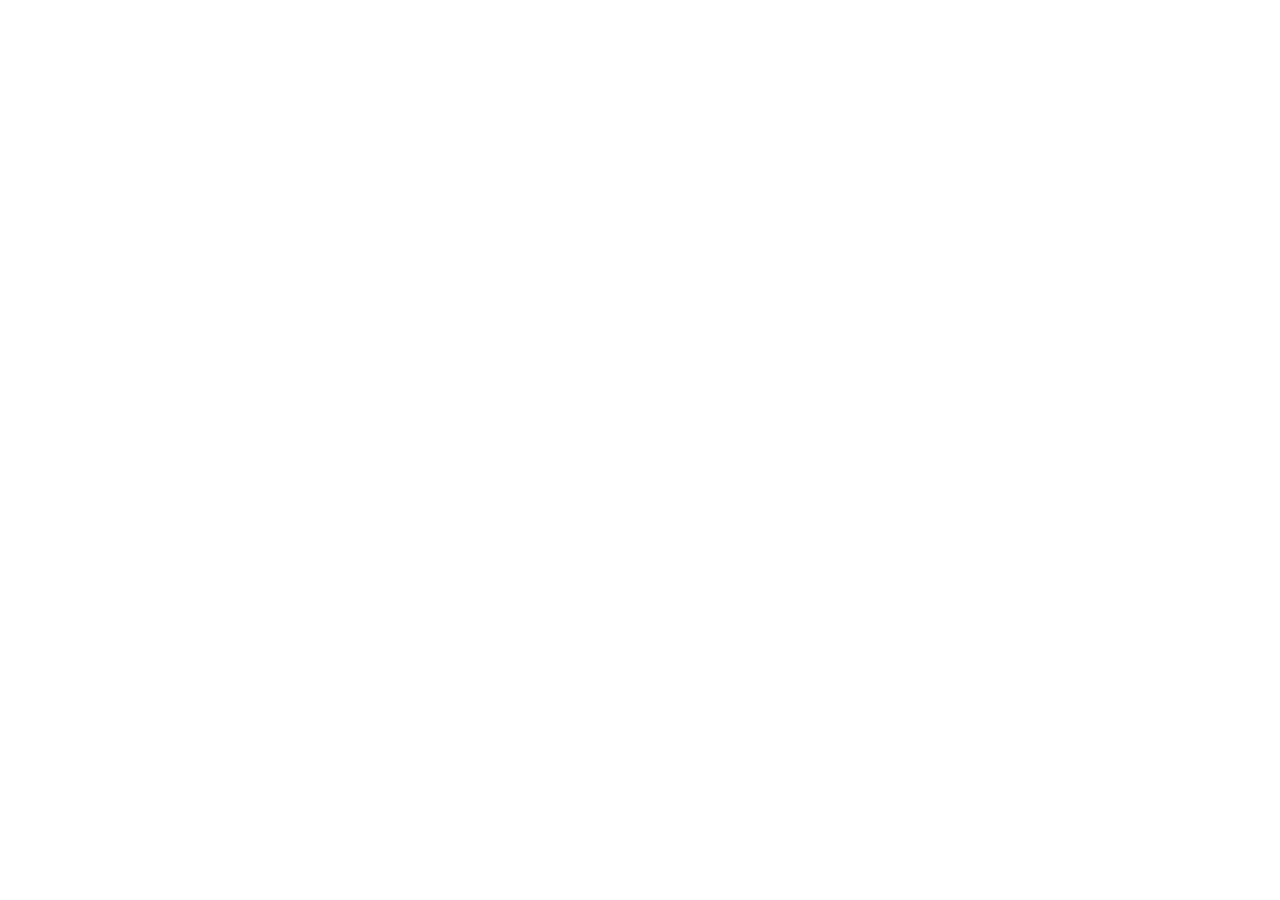
==== index.html @ 87a677c0 "iniciando o projeto" ====
<!DOCTYPE html>
<html lang="pt-BR">
<head>
    <meta charset="UTF-8">
    <meta name="viewport" content="width=device-width, initial-scale=1.0">
    <title>KIpedreiro v2</title>
</head>
<body>
    <header>

    </header>
    <main>

    </main>
    <footer>
        
    </footer>
</body>
</html>
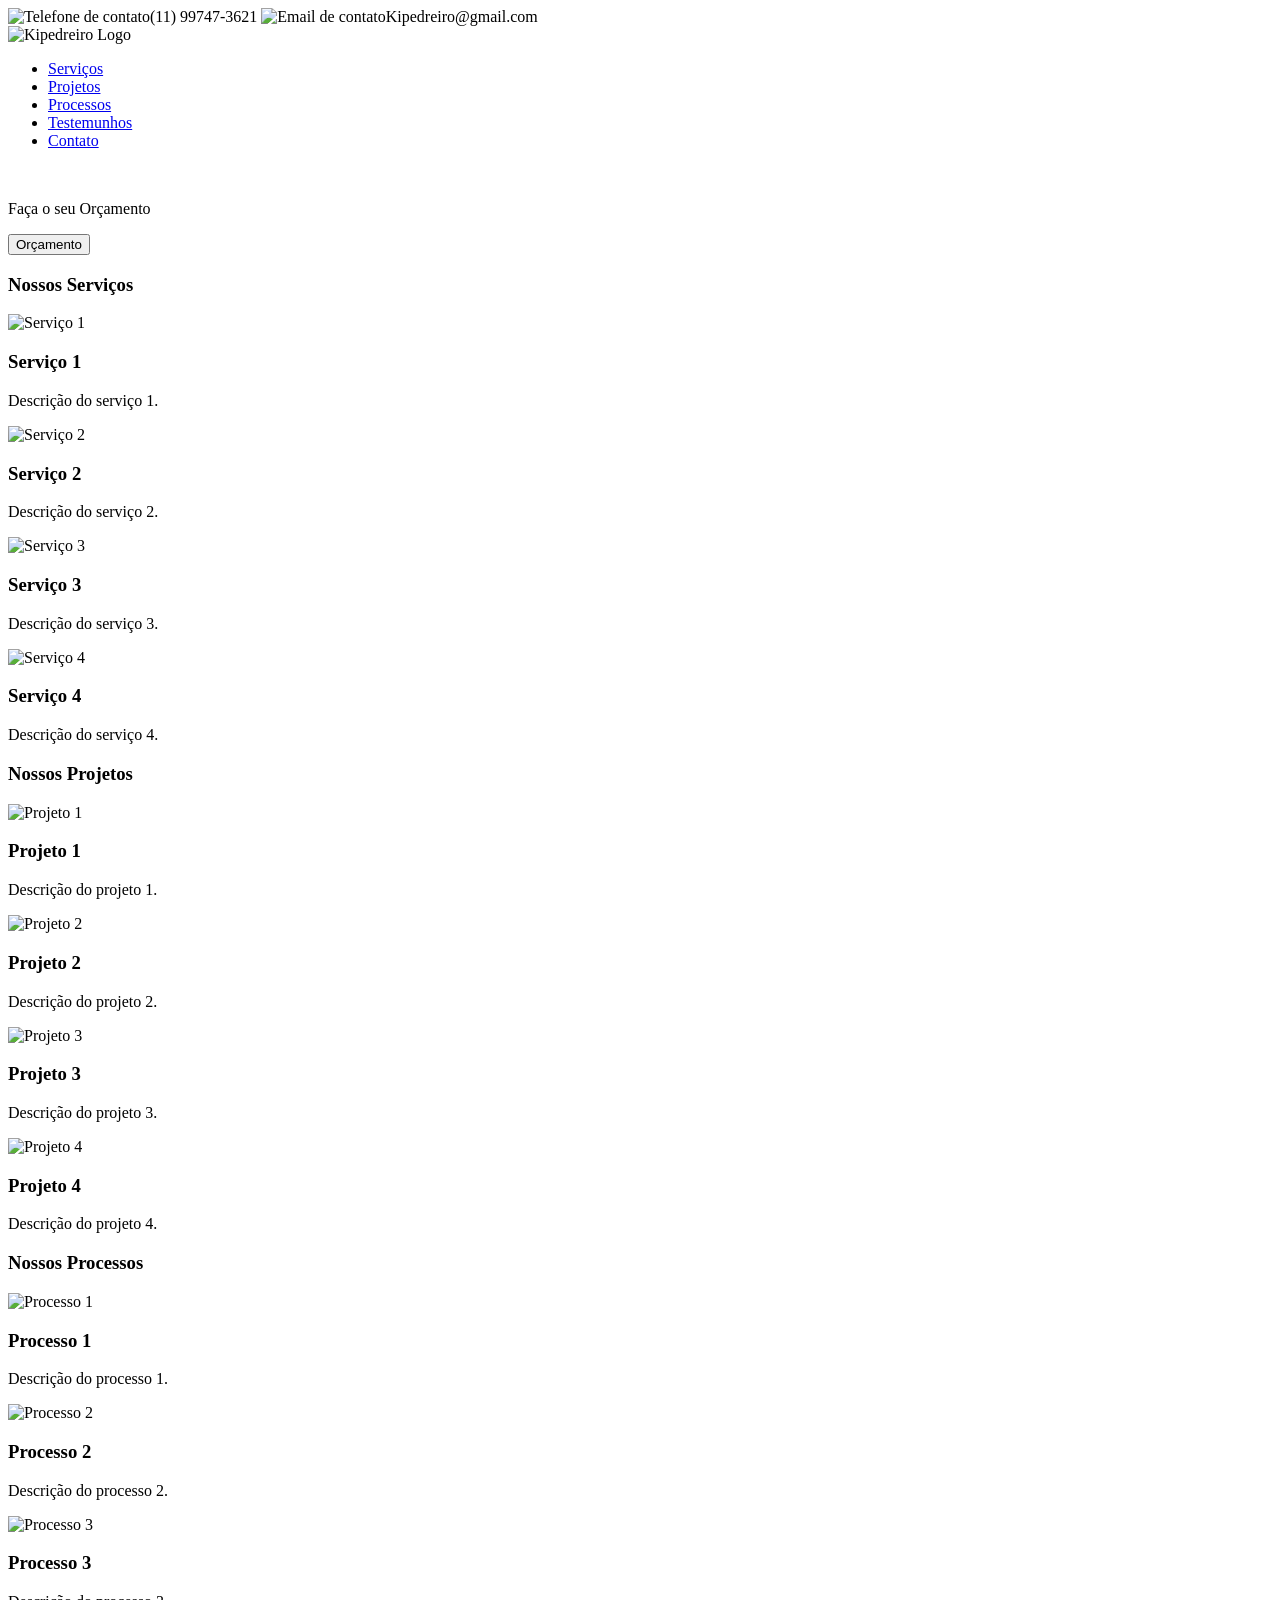
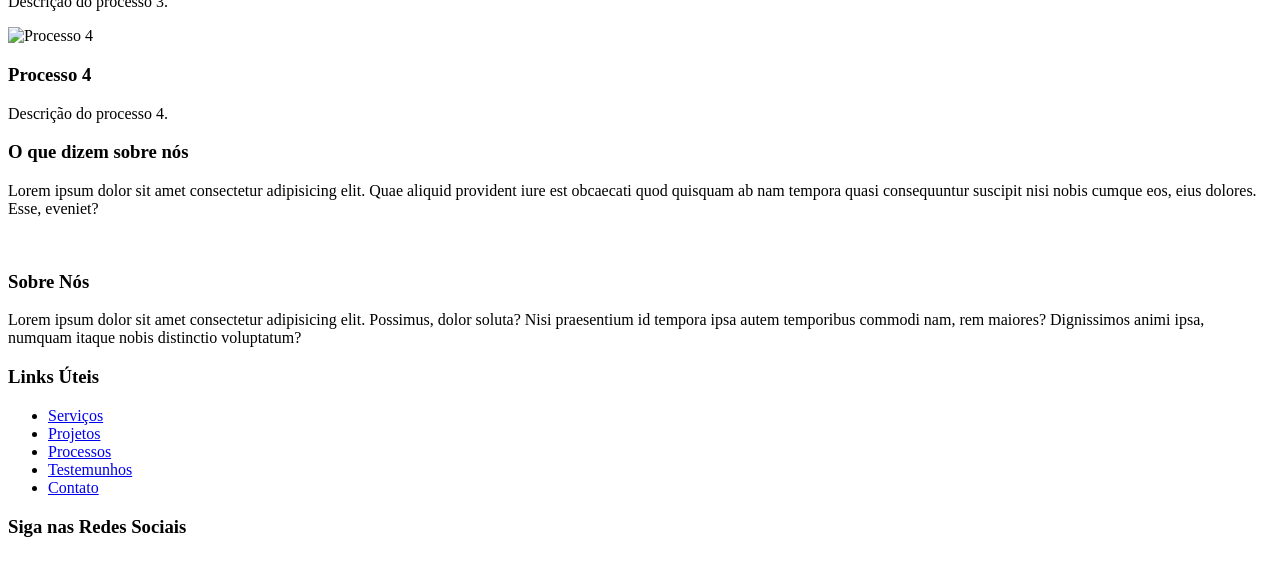
==== commit d4247021: "Estrutura do HTML" ====
--- a/index.html
+++ b/index.html
@@ -7,13 +7,148 @@
 </head>
 <body>
     <header>
+        <div class="menu-secundario">
+          <span><img src="" alt="Telefone de contato">(11) 99747-3621</span>
+            <span><img src="" alt="Email de contato">Kipedreiro@gmail.com</span>
+        </div>
+            <nav class="menu-primario">
+                <img src="" alt="Kipedreiro Logo" class="logo">
+                <ul>
+                    <li><a href="#servicos">Serviços</a></li>
+                    <li><a href="#projetos">Projetos</a></li>
+                    <li><a href="#processos">Processos</a></li>
+                    <li><a href="#testemunhos">Testemunhos</a></li>
+                    <li><a href="#contato">Contato</a></li>
+            </nav>
 
+ 
     </header>
     <main>
+        <section class="hero">
+            <div class="Conteudo-hero">
+                <img src="" alt="" class="icon">
+                <p>Faça o seu Orçamento</p>
+                <button>Orçamento</button>
+            </div>
+        </section>
 
+        <section class="servicos">
+            <h3>Nossos Serviços</h3>
+            <div class="container-servicos">
+                <div class="cards">
+                    <div class="card-servico">
+                        <img src="" alt="Serviço 1">
+                        <h3>Serviço 1</h3>
+                        <p>Descrição do serviço 1.</p>
+                    </div>
+                    <div class="card-servico">
+                        <img src="" alt="Serviço 2">
+                        <h3>Serviço 2</h3>
+                        <p>Descrição do serviço 2.</p>
+                    </div>
+                    <div class="card-servico">
+                        <img src="" alt="Serviço 3">
+                        <h3>Serviço 3</h3>
+                        <p>Descrição do serviço 3.</p>
+                    </div>
+                    <div class="card-servico">
+                        <img src="" alt="Serviço 4">
+                        <h3>Serviço 4</h3>
+                        <p>Descrição do serviço 4.</p>
+                    </div>
+                </div>
+            </div>
+        </section>
+       
+
+        <section class="projetos">
+            <h3>Nossos Projetos</h3>
+            <div class="container-projetos">
+                <div class="cards">
+                    <div class="card-projeto">
+                        <img src="" alt="Projeto 1">
+                        <h3>Projeto 1</h3>
+                        <p>Descrição do projeto 1.</p>
+                    </div>
+                    <div class="card-projeto">
+                        <img src="" alt="Projeto 2">
+                        <h3>Projeto 2</h3>
+                        <p>Descrição do projeto 2.</p>
+                    </div>
+                    <div class="card-projeto">
+                        <img src="" alt="Projeto 3">
+                        <h3>Projeto 3</h3>
+                        <p>Descrição do projeto 3.</p>
+                    </div>
+                    <div class="card-projeto">
+                        <img src="" alt="Projeto 4">
+                        <h3>Projeto 4</h3>
+                        <p>Descrição do projeto 4.</p>
+                    </div>
+                </div>
+            </div>
+        </section>
+        
+
+        <section class="processos">
+            <h3>Nossos Processos</h3>
+            <div class="container-servicos">
+                <div class="cards">
+                    <div class="card-processo">
+                        <img src="" alt="Processo 1" class="processo-img">
+                        <h3>Processo 1</h3>
+                        <p>Descrição do processo 1.</p>
+                    </div>
+                    <div class="card-processo">
+                        <img src="" alt="Processo 2" class="processo-img">
+                        <h3>Processo 2</h3>
+                        <p>Descrição do processo 2.</p>
+                    </div>
+                    <div class="card-processo">
+                        <img src="" alt="Processo 3" class="processo-img">
+                        <h3>Processo 3</h3>
+                        <p>Descrição do processo 3.</p>
+                    </div>
+                    <div class="card-processo">
+                        <img src="" alt="Processo 4" class="processo-img">
+                        <h3>Processo 4</h3>
+                        <p>Descrição do processo 4.</p>
+                    </div>
+                </div>
+        </section>
+
+        <section class="testemunhos">
+            <h3>O que dizem sobre nós</h3>
+            <div class="container">
+                <p>Lorem ipsum dolor sit amet consectetur adipisicing elit. Quae aliquid provident iure est obcaecati quod quisquam ab nam tempora quasi consequuntur suscipit nisi nobis cumque eos, eius dolores. Esse, eveniet?</p>
+                <img src="" alt="" class="testemunho-img">       
+            </div>
+        </section>
     </main>
     <footer>
-        
+        <div class="container">
+            <div class="coluna-footer">
+                <h3>Sobre Nós</h3>
+                <p>Lorem ipsum dolor sit amet consectetur adipisicing elit. Possimus, dolor soluta? Nisi praesentium id tempora ipsa autem temporibus commodi nam, rem maiores? Dignissimos animi ipsa, numquam itaque nobis distinctio voluptatum?</p>
+            </div>
+            <div class="coluna-footer">
+                <h3>Links Úteis</h3>
+                <ul>
+                    <li><a href="#servicos">Serviços</a></li>
+                    <li><a href="#projetos">Projetos</a></li>
+                    <li><a href="#processos">Processos</a></li>
+                    <li><a href="#testemunhos">Testemunhos</a></li>
+                    <li><a href="#contato">Contato</a></li>
+                </ul>
+        </div>
+        <div class="coluna-footer">
+            <h3>Siga nas Redes Sociais</h3>
+            <div class="redes">
+                <img src="Instagram" class="redes-sociais" alt="">
+                <img src="Linkdin" class="redes-sociais" alt="">
+            </div>
+           
+        </div>
     </footer>
 </body>
 </html>
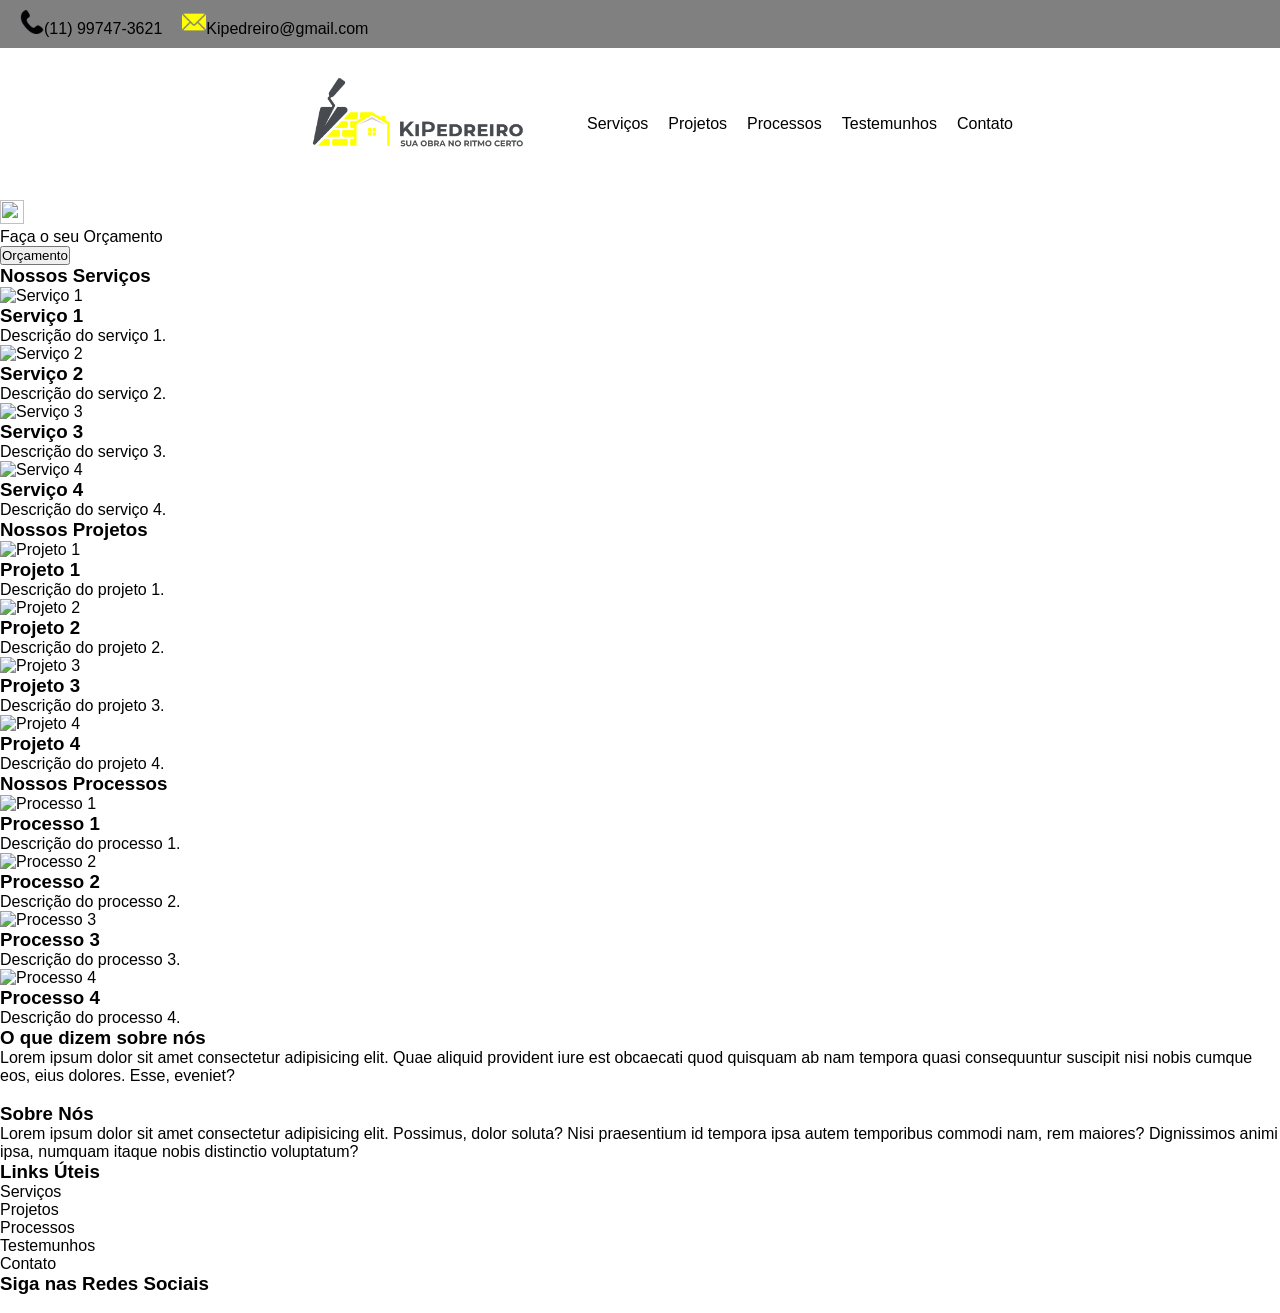
==== commit 70f80fb0: "criando a navbar" ====
--- a/index.html
+++ b/index.html
@@ -4,16 +4,17 @@
     <meta charset="UTF-8">
     <meta name="viewport" content="width=device-width, initial-scale=1.0">
     <title>KIpedreiro v2</title>
+    <link rel="stylesheet" href="assets/css/style.css">
 </head>
 <body>
     <header>
         <div class="menu-secundario">
-          <span><img src="" alt="Telefone de contato">(11) 99747-3621</span>
-            <span><img src="" alt="Email de contato">Kipedreiro@gmail.com</span>
+          <span><img src="assets/img/icon/phone.png" alt="Telefone de contato" class="icon">(11) 99747-3621</span>
+            <span><img src="assets/img/icon/email.png" alt="Email de contato" class="icon" >Kipedreiro@gmail.com</span>
         </div>
             <nav class="menu-primario">
-                <img src="" alt="Kipedreiro Logo" class="logo">
-                <ul>
+                <img src="assets/img/logo/KiPedreiro.png" alt="Kipedreiro Logo" class="logo">
+                <ul class="menu-navegacao">
                     <li><a href="#servicos">Serviços</a></li>
                     <li><a href="#projetos">Projetos</a></li>
                     <li><a href="#processos">Processos</a></li>
--- a/assets/css/style.css
+++ b/assets/css/style.css
@@ -0,0 +1,10 @@
+@import url("header.css");
+@import url("footer.css");
+@import url("servicos.css");
+@import url("base.css");
+@import url("variaveis.css");
+@import url("hero.css");
+@import url("cards.css");
+@import url("projetos.css");
+@import url("Processos.css");
+@import url("testemuhos.css");
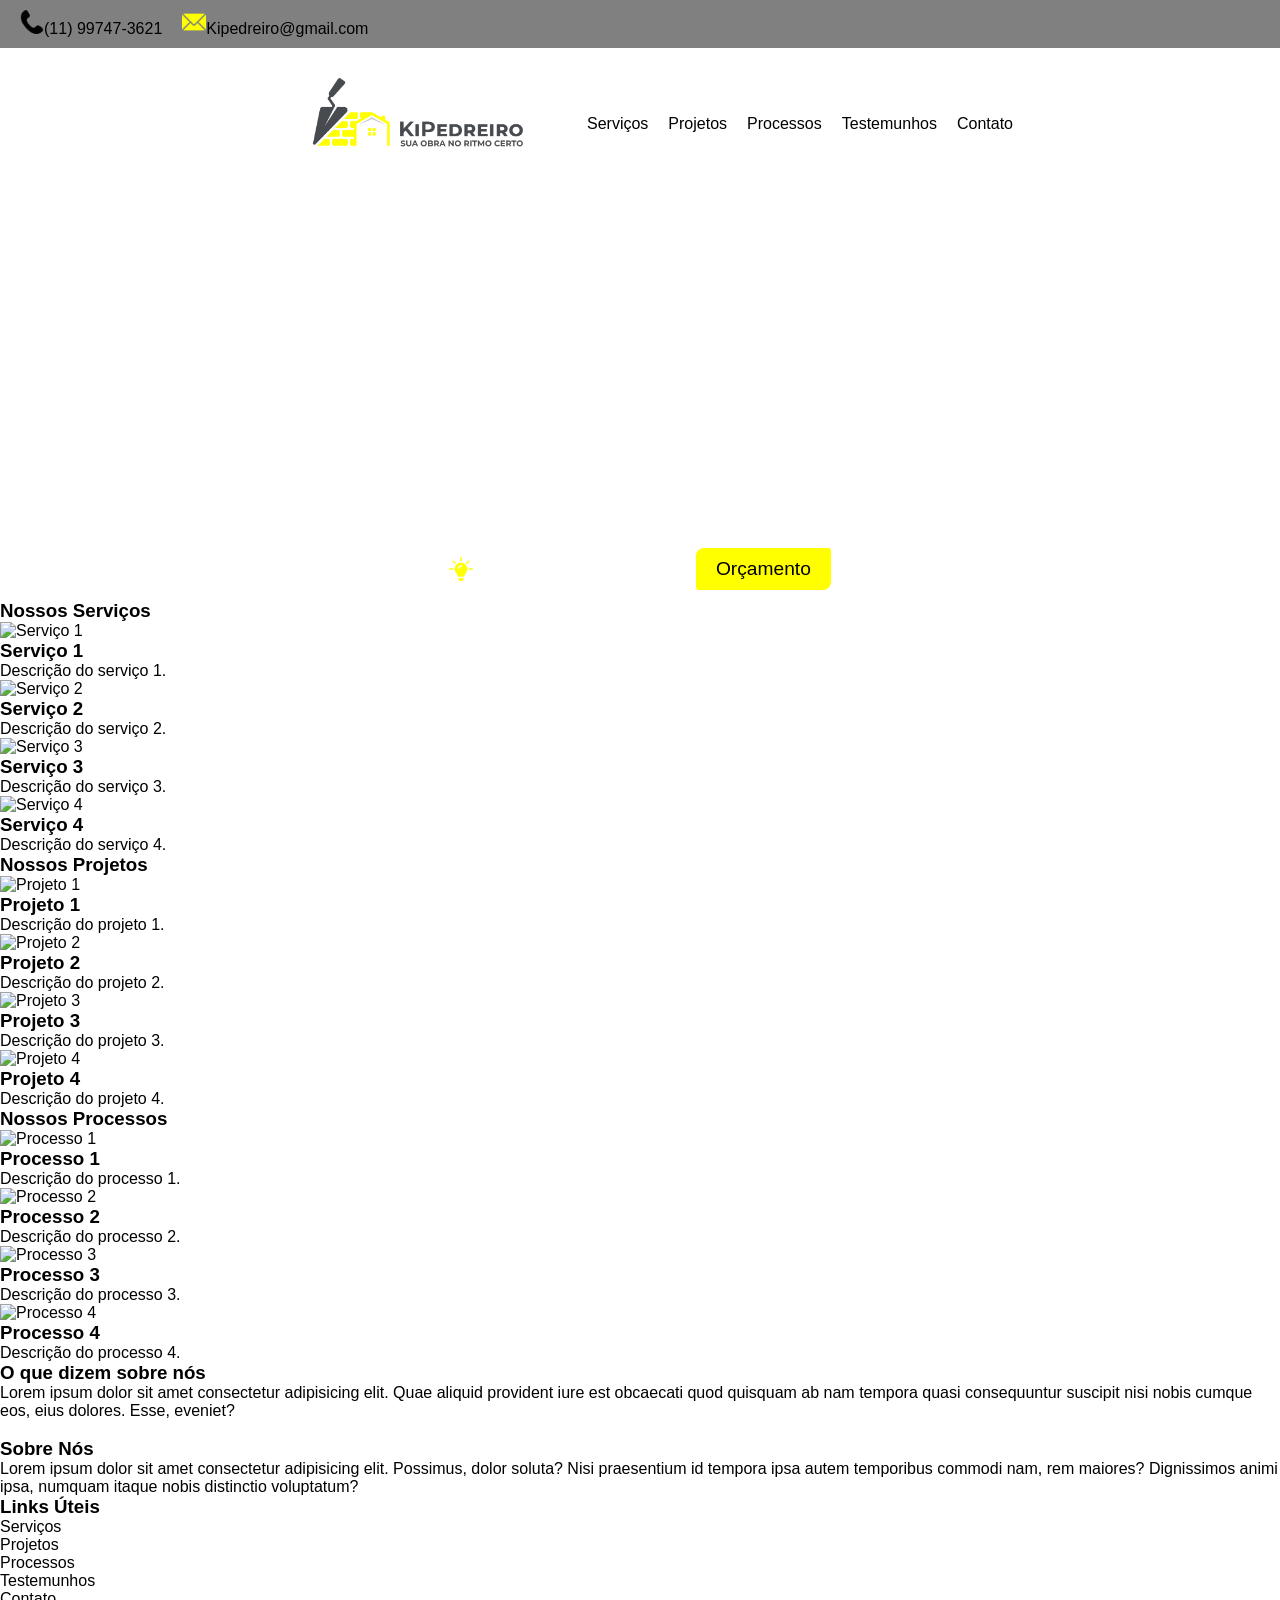
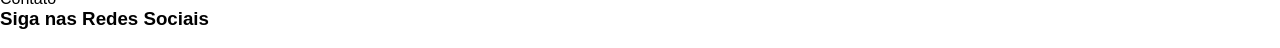
==== commit e85bb912: "estilizando a navbar" ====
--- a/index.html
+++ b/index.html
@@ -27,9 +27,9 @@
     <main>
         <section class="hero">
             <div class="Conteudo-hero">
-                <img src="" alt="" class="icon">
+                <img src="assets/img/icon/018-idea-1.png" alt="Ideia de Projetos" class="icon">
                 <p>Faça o seu Orçamento</p>
-                <button>Orçamento</button>
+                <button class="botao-orca">Orçamento</button>
             </div>
         </section>
 
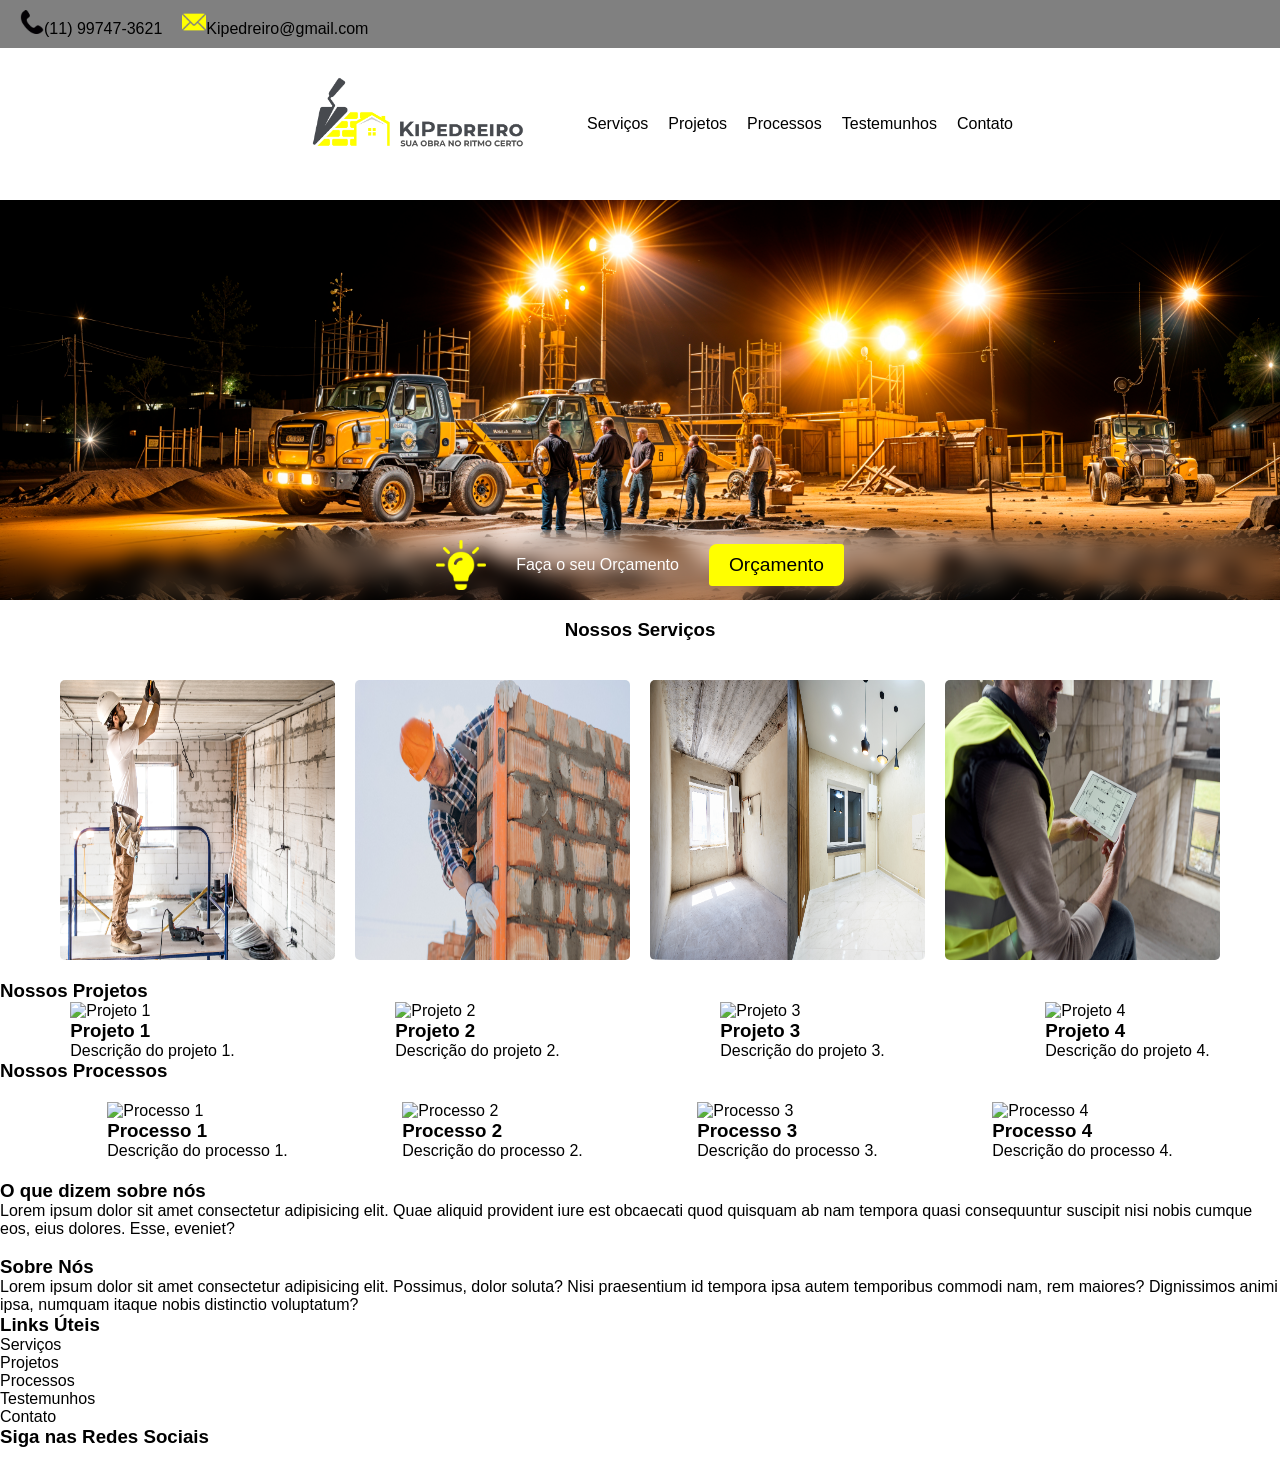
==== commit fa331d0e: "feat: implementação do bootstrap" ====
--- a/index.html
+++ b/index.html
@@ -27,35 +27,51 @@
     <main>
         <section class="hero">
             <div class="Conteudo-hero">
-                <img src="assets/img/icon/018-idea-1.png" alt="Ideia de Projetos" class="icon">
+                <img src="assets/img/icon/018-idea-1.png" alt="Ideia de Projetos" class="icon-lampada">
                 <p>Faça o seu Orçamento</p>
                 <button class="botao-orca">Orçamento</button>
             </div>
         </section>
 
         <section class="servicos">
-            <h3>Nossos Serviços</h3>
+            <h3  class="titulo">Nossos Serviços</h3>
             <div class="container-servicos">
                 <div class="cards">
                     <div class="card-servico">
-                        <img src="" alt="Serviço 1">
-                        <h3>Serviço 1</h3>
-                        <p>Descrição do serviço 1.</p>
+                        <figure>
+                            <img src="assets/img/eletrica.jpg" alt="Serviços Elétricos" class="servico-img">
+                            <figcaption class="figcaption-servico">
+                                <h3 class="titulo-interno">Serviços Eletricos</h3>
+                                <p class="texto">Serviços completos de eletrica para a sua residência </p>
+                            </figcaption>
+                        </figure>
                     </div>
                     <div class="card-servico">
-                        <img src="" alt="Serviço 2">
-                        <h3>Serviço 2</h3>
-                        <p>Descrição do serviço 2.</p>
+                        <figure>
+                            <img src="assets/img/construcao.jpg" alt="Serviço de construção" class="servico-img">
+                            <figcaption class="figcaption-servico">
+                                <h3  class="titulo-interno">Serviço de Construção</h3>
+                                <p class="texto">Serviços completos de construção de forma rápida e segura</p>
+                            </figcaption>
+                        </figure>
                     </div>
                     <div class="card-servico">
-                        <img src="" alt="Serviço 3">
-                        <h3>Serviço 3</h3>
-                        <p>Descrição do serviço 3.</p>
+                        <figure>
+                            <img src="assets/img/pintura.jpg" alt="Serviço de pintura" class="servico-img">
+                            <figcaption class="figcaption-servico">
+                                <h3 class="titulo-interno">Serviço de Pintura</h3>
+                                <p class="texto">O melhor serviços de pintura para a sua residência</p>
+                            </figcaption>
+                        </figure>tulo
                     </div>
                     <div class="card-servico">
-                        <img src="" alt="Serviço 4">
-                        <h3>Serviço 4</h3>
-                        <p>Descrição do serviço 4.</p>
+                        <figure>
+                            <img src="assets/img/gestao.jpg" alt="Serviço de gestão" class="servico-img">
+                            <figcaption class="figcaption-servico">
+                                <h3  class="titulo-interno">Serviço de Gestão</h3>
+                                <p class="texto">Os melhores na Organização sobre a construção dos seus projetos</p>
+                            </figcaption>
+                        </figure>
                     </div>
                 </div>
             </div>
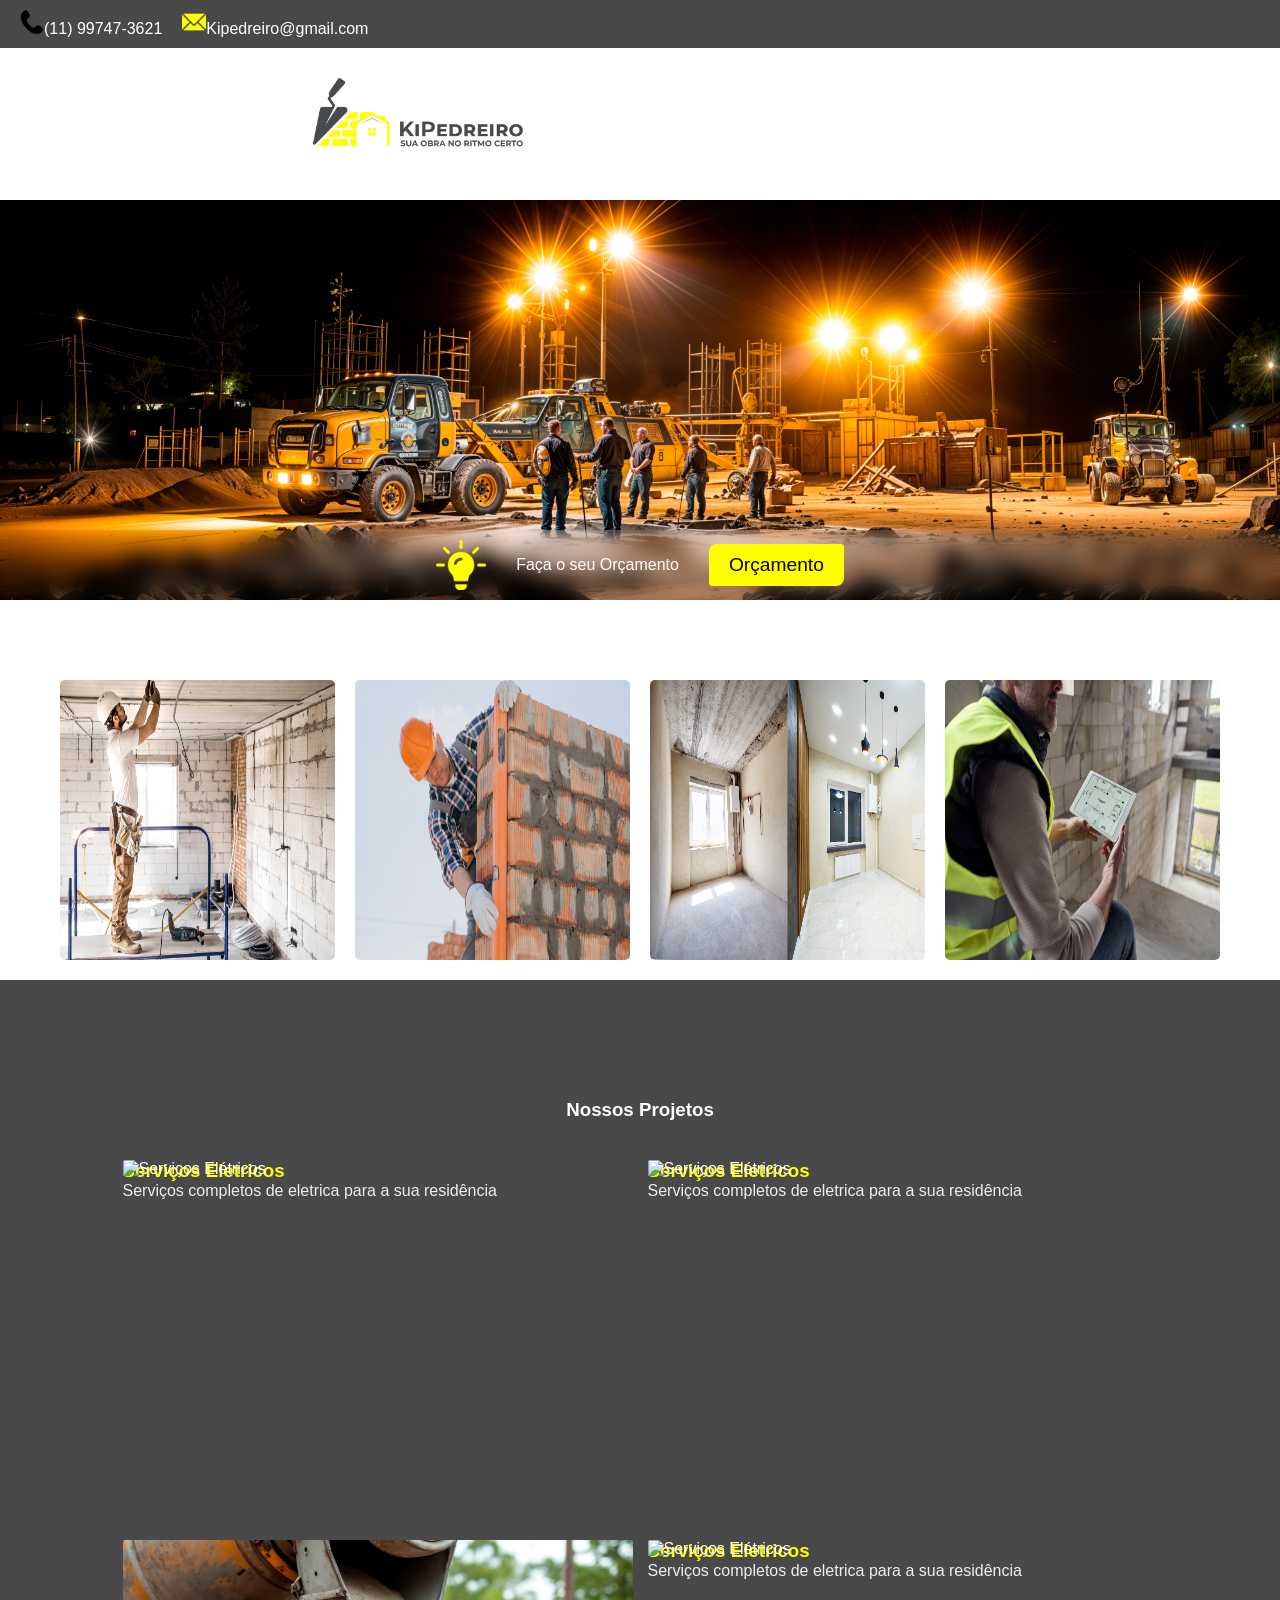
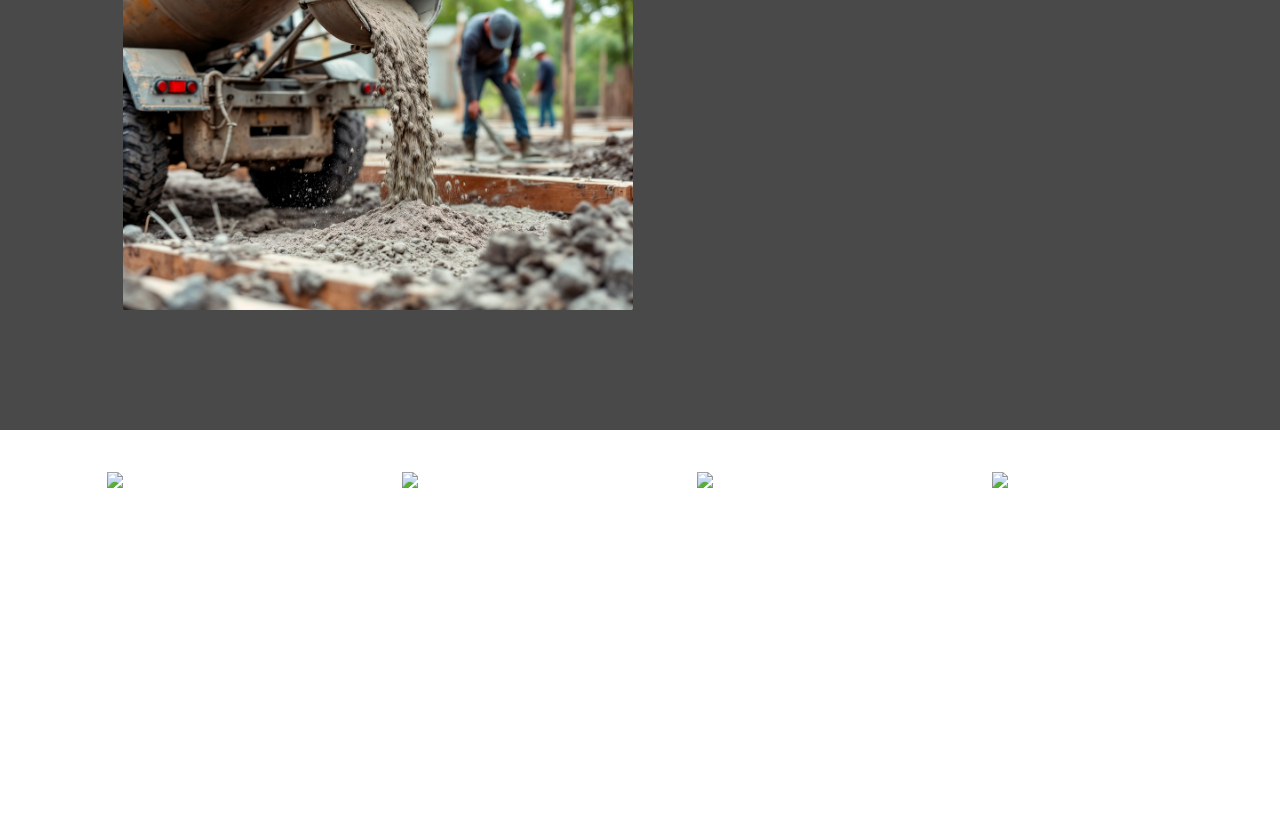
==== commit daf5b2a6: "feat:adicionando projetos" ====
--- a/index.html
+++ b/index.html
@@ -79,28 +79,44 @@
        
 
         <section class="projetos">
-            <h3>Nossos Projetos</h3>
+            <h3 class="titulo-projetos">Nossos Projetos</h3>
             <div class="container-projetos">
-                <div class="cards">
+                <div class="cards-projeto">
                     <div class="card-projeto">
-                        <img src="" alt="Projeto 1">
-                        <h3>Projeto 1</h3>
-                        <p>Descrição do projeto 1.</p>
+                        <figure>
+                            <img src="assets/img/antes.depois.jpg" alt="Serviços Elétricos" class="projeto-img">
+                            <figcaption class="figcaption-projeto">
+                                <h3 class="titulo-interno">Serviços Eletricos</h3>
+                                <p class="texto">Serviços completos de eletrica para a sua residência </p>
+                            </figcaption>
+                        </figure>
                     </div>
                     <div class="card-projeto">
-                        <img src="" alt="Projeto 2">
-                        <h3>Projeto 2</h3>
-                        <p>Descrição do projeto 2.</p>
+                        <figure>
+                            <img src="assets/img/antes.depois2.jpg" alt="Serviços Elétricos" class="projeto-img">
+                            <figcaption class="figcaption-projeto">
+                                <h3 class="titulo-interno">Serviços Eletricos</h3>
+                                <p class="texto">Serviços completos de eletrica para a sua residência </p>
+                            </figcaption>
+                        </figure>
                     </div>
                     <div class="card-projeto">
-                        <img src="" alt="Projeto 3">
-                        <h3>Projeto 3</h3>
-                        <p>Descrição do projeto 3.</p>
+                        <figure>
+                            <img src="assets/img/processo.jpg" alt="Serviços Elétricos" class="projeto-img">
+                            <figcaption class="figcaption-projeto">
+                                <h3 class="titulo-interno">Serviços Eletricos</h3>
+                                <p class="texto">Serviços completos de eletrica para a sua residência </p>
+                            </figcaption>
+                        </figure>
                     </div>
                     <div class="card-projeto">
-                        <img src="" alt="Projeto 4">
-                        <h3>Projeto 4</h3>
-                        <p>Descrição do projeto 4.</p>
+                        <figure>
+                            <img src="assets/img/before.jpg" alt="Serviços Elétricos" class="projeto-img">
+                            <figcaption class="figcaption-projeto">
+                                <h3 class="titulo-interno">Serviços Eletricos</h3>
+                                <p class="texto">Serviços completos de eletrica para a sua residência </p>
+                            </figcaption>
+                        </figure>
                     </div>
                 </div>
             </div>
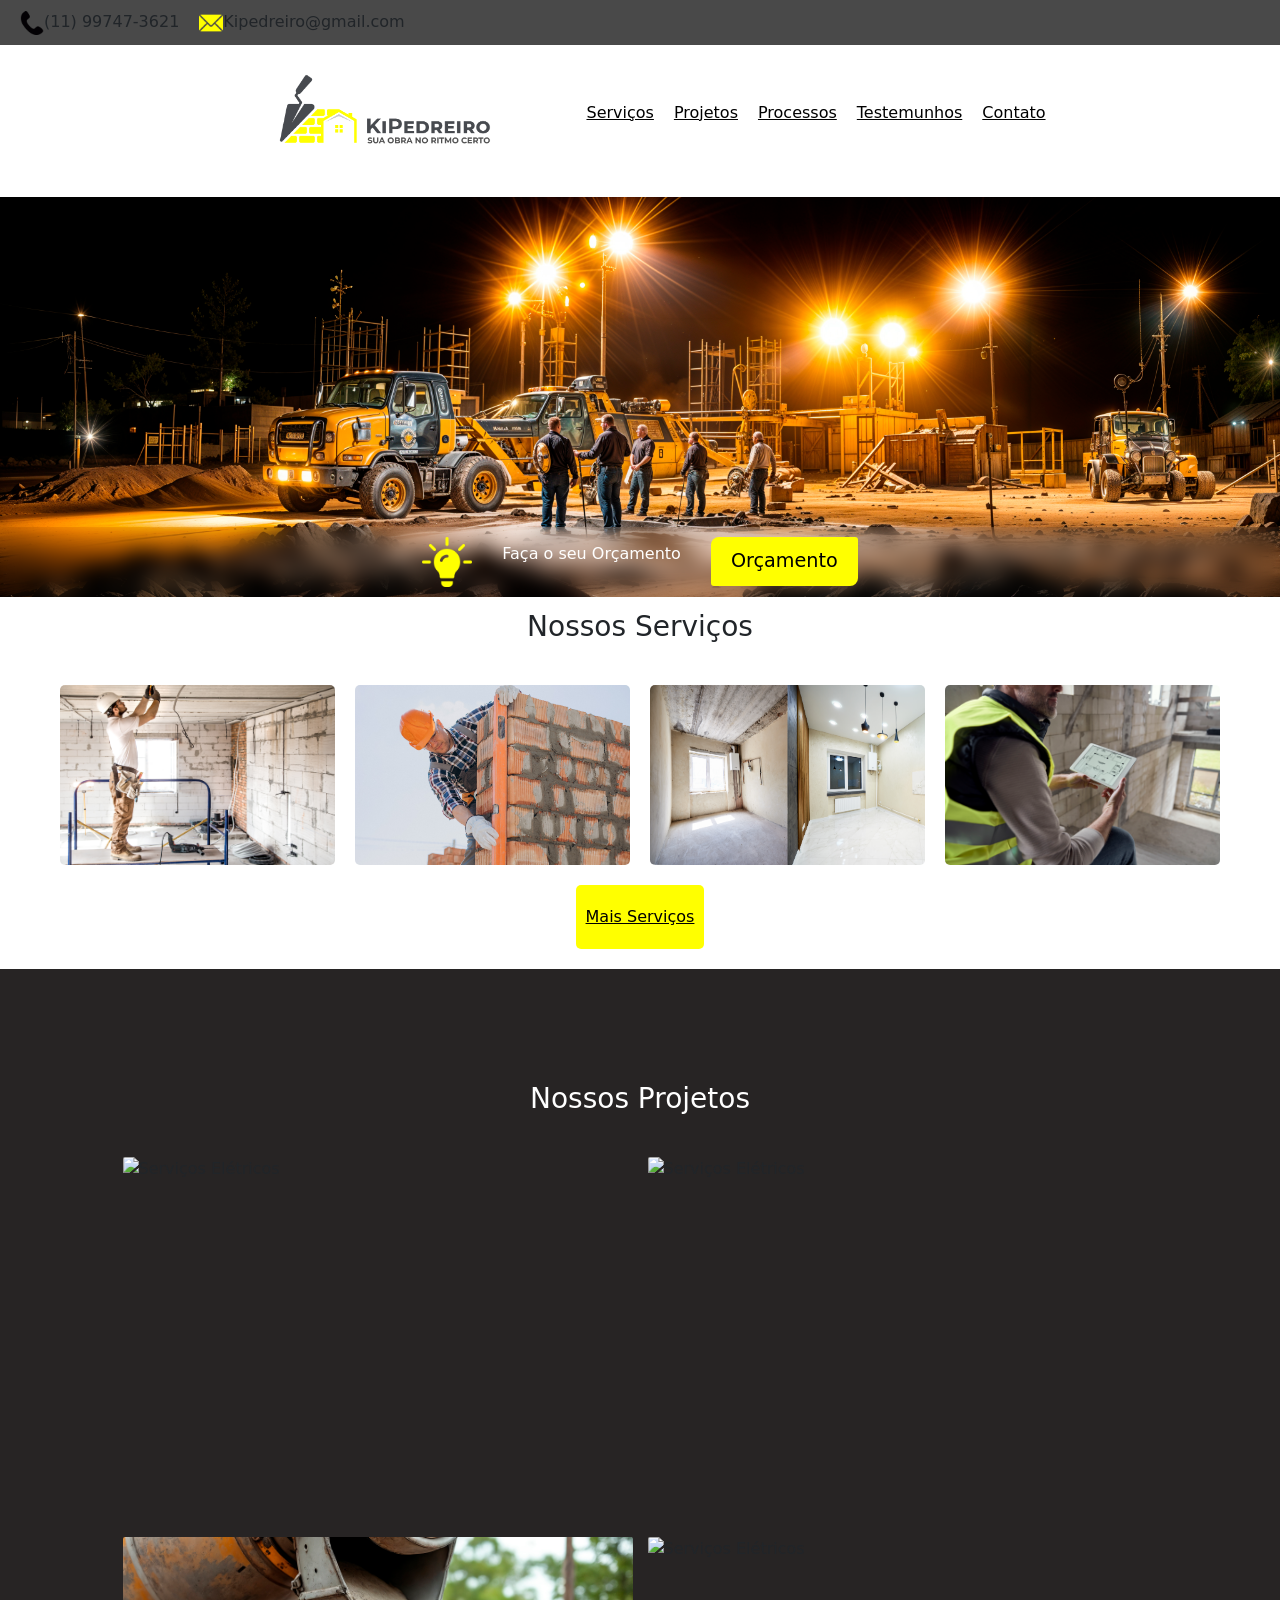
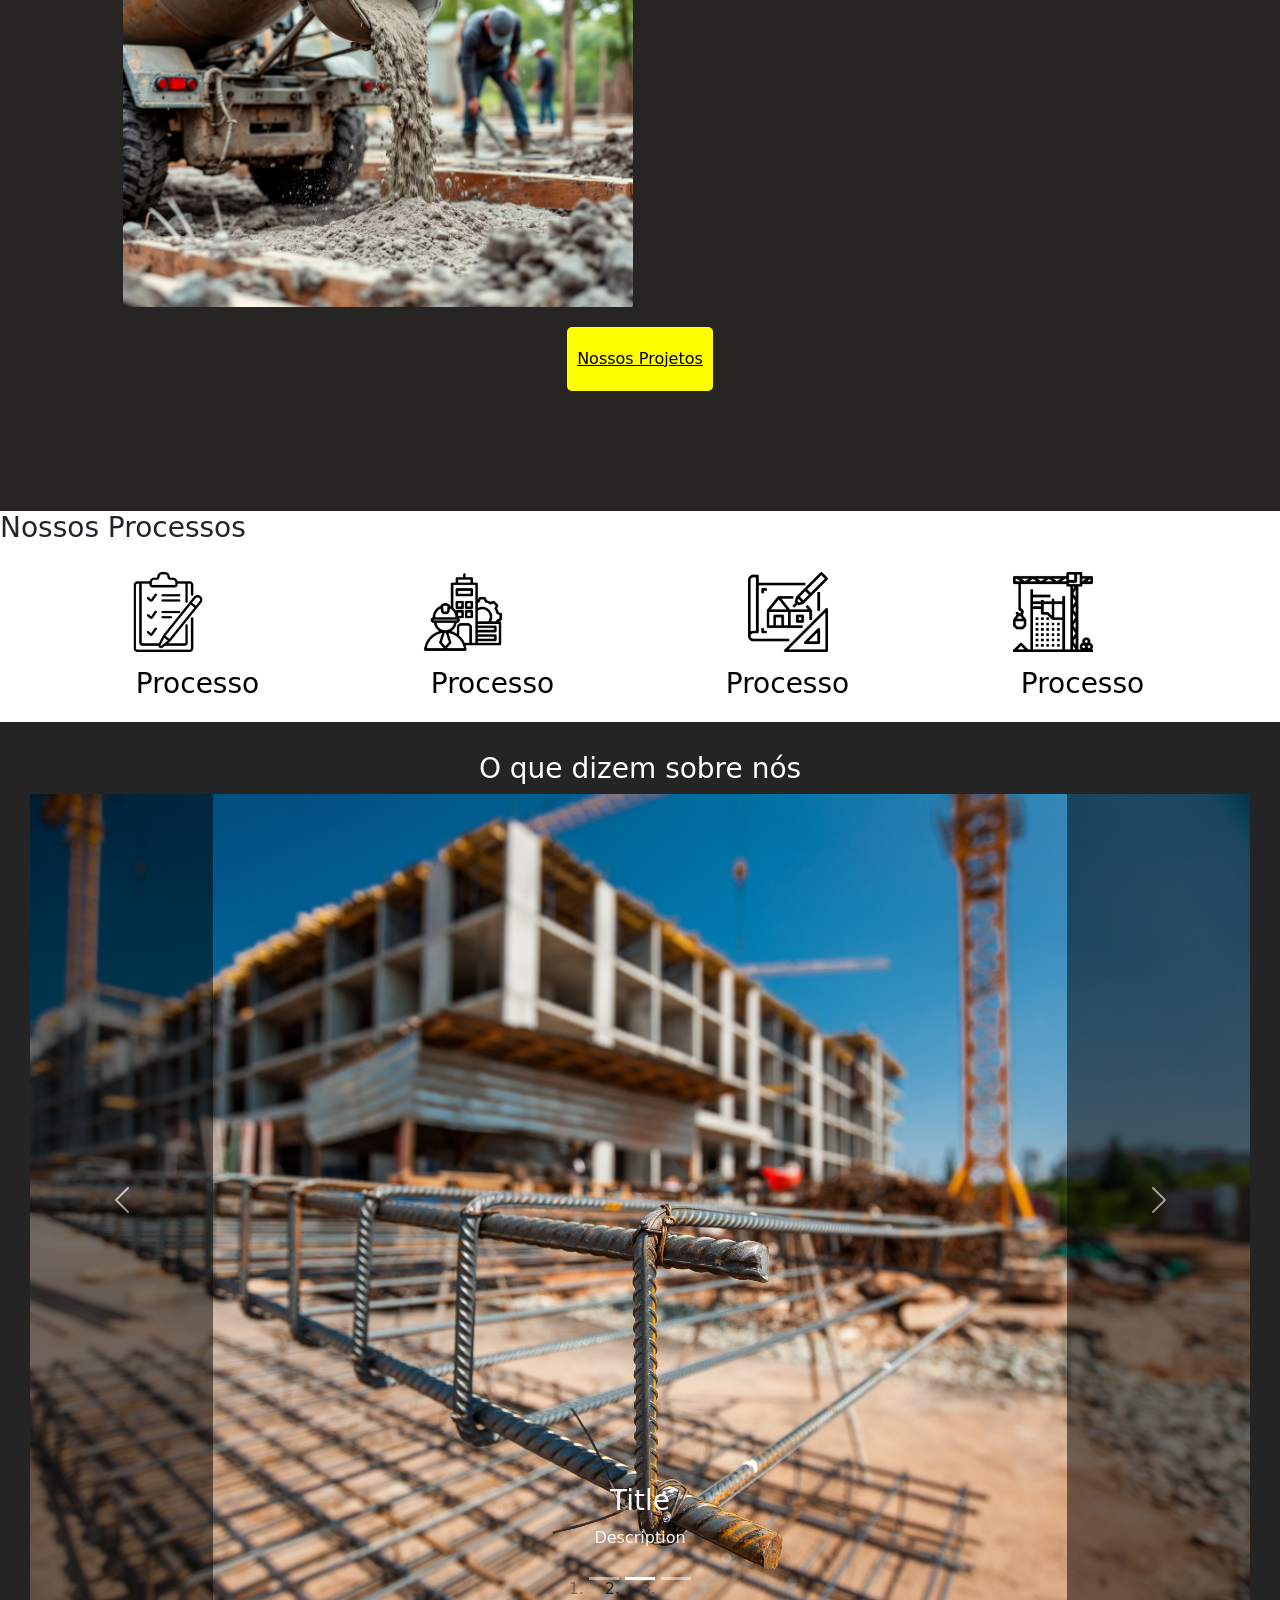
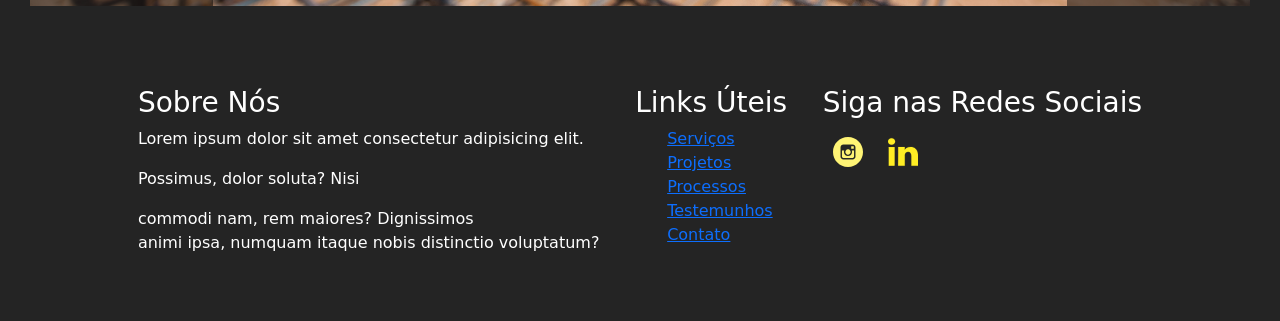
==== commit 7ea66790: "feat:finalizando a home" ====
--- a/index.html
+++ b/index.html
@@ -5,6 +5,7 @@
     <meta name="viewport" content="width=device-width, initial-scale=1.0">
     <title>KIpedreiro v2</title>
     <link rel="stylesheet" href="assets/css/style.css">
+    <link href="https://cdn.jsdelivr.net/npm/bootstrap@5.3.7/dist/css/bootstrap.min.css" rel="stylesheet" integrity="sha384-LN+7fdVzj6u52u30Kp6M/trliBMCMKTyK833zpbD+pXdCLuTusPj697FH4R/5mcr" crossorigin="anonymous">
 </head>
 <body>
     <header>
@@ -15,11 +16,11 @@
             <nav class="menu-primario">
                 <img src="assets/img/logo/KiPedreiro.png" alt="Kipedreiro Logo" class="logo">
                 <ul class="menu-navegacao">
-                    <li><a href="#servicos">Serviços</a></li>
-                    <li><a href="#projetos">Projetos</a></li>
-                    <li><a href="#processos">Processos</a></li>
-                    <li><a href="#testemunhos">Testemunhos</a></li>
-                    <li><a href="#contato">Contato</a></li>
+                    <li><a href="#servicos" class="nav">Serviços</a></li>
+                    <li><a href="#projetos" class="nav">Projetos</a></li>
+                    <li><a href="#processos" class="nav">Processos</a></li>
+                    <li><a href="#testemunhos" class="nav">Testemunhos</a></li>
+                    <li><a href="#contato" class="nav">Contato</a></li>
             </nav>
 
  
@@ -74,6 +75,9 @@
                         </figure>
                     </div>
                 </div>
+                <div class="container-botao">
+                    <a href="servicos.html"class="botao-servicos">Mais Serviços</a>
+                </div>
             </div>
         </section>
        
@@ -86,38 +90,41 @@
                         <figure>
                             <img src="assets/img/antes.depois.jpg" alt="Serviços Elétricos" class="projeto-img">
                             <figcaption class="figcaption-projeto">
+                                <h3 class="titulo-interno">Antes e depois</h3>
+                                <p class="texto">Reforma de um banheiro</p>
+                            </figcaption>
+                        </figure>
+                    </div>
+                    <div class="card-projeto">
+                        <figure>
+                            <img src="assets/img/antes.depois2.jpg" alt="Serviços Elétricos" class="projeto-img">
+                            <figcaption class="figcaption-projeto">
+                                <h3 class="titulo-interno">Antes e Depois</h3>
+                                <p class="texto">Veja o antes e depois </p>
+                            </figcaption>
+                        </figure>
+                    </div>
+                    <div class="card-projeto">
+                        <figure>
+                            <img src="assets/img/processo.jpg" alt="Serviços Elétricos" class="projeto-img">
+                            <figcaption class="figcaption-projeto">
+                                <h3 class="titulo-interno">Processo dos Projetos</h3>
+                                <p class="texto">Serviços completos de eletrica para a sua residência </p>
+                            </figcaption>
+                        </figure>
+                    </div>
+                    <div class="card-projeto">
+                        <figure>
+                            <img src="assets/img/before.jpg" alt="Serviços Elétricos" class="projeto-img">
+                            <figcaption class="figcaption-projeto">
                                 <h3 class="titulo-interno">Serviços Eletricos</h3>
                                 <p class="texto">Serviços completos de eletrica para a sua residência </p>
                             </figcaption>
                         </figure>
                     </div>
-                    <div class="card-projeto">
-                        <figure>
-                            <img src="assets/img/antes.depois2.jpg" alt="Serviços Elétricos" class="projeto-img">
-                            <figcaption class="figcaption-projeto">
-                                <h3 class="titulo-interno">Serviços Eletricos</h3>
-                                <p class="texto">Serviços completos de eletrica para a sua residência </p>
-                            </figcaption>
-                        </figure>
-                    </div>
-                    <div class="card-projeto">
-                        <figure>
-                            <img src="assets/img/processo.jpg" alt="Serviços Elétricos" class="projeto-img">
-                            <figcaption class="figcaption-projeto">
-                                <h3 class="titulo-interno">Serviços Eletricos</h3>
-                                <p class="texto">Serviços completos de eletrica para a sua residência </p>
-                            </figcaption>
-                        </figure>
-                    </div>
-                    <div class="card-projeto">
-                        <figure>
-                            <img src="assets/img/before.jpg" alt="Serviços Elétricos" class="projeto-img">
-                            <figcaption class="figcaption-projeto">
-                                <h3 class="titulo-interno">Serviços Eletricos</h3>
-                                <p class="texto">Serviços completos de eletrica para a sua residência </p>
-                            </figcaption>
-                        </figure>
-                    </div>
+                </div>
+                <div class="container-botao">
+                    <a href="projetos.html"class="botao-projetos">Nossos Projetos</a>
                 </div>
             </div>
         </section>
@@ -125,44 +132,128 @@
 
         <section class="processos">
             <h3>Nossos Processos</h3>
-            <div class="container-servicos">
+            <div class="container-processos">
                 <div class="cards">
                     <div class="card-processo">
-                        <img src="" alt="Processo 1" class="processo-img">
-                        <h3>Processo 1</h3>
-                        <p>Descrição do processo 1.</p>
-                    </div>
-                    <div class="card-processo">
-                        <img src="" alt="Processo 2" class="processo-img">
-                        <h3>Processo 2</h3>
-                        <p>Descrição do processo 2.</p>
-                    </div>
-                    <div class="card-processo">
-                        <img src="" alt="Processo 3" class="processo-img">
-                        <h3>Processo 3</h3>
-                        <p>Descrição do processo 3.</p>
-                    </div>
-                    <div class="card-processo">
-                        <img src="" alt="Processo 4" class="processo-img">
-                        <h3>Processo 4</h3>
-                        <p>Descrição do processo 4.</p>
-                    </div>
-                </div>
-        </section>
-
-        <section class="testemunhos">
-            <h3>O que dizem sobre nós</h3>
-            <div class="container">
-                <p>Lorem ipsum dolor sit amet consectetur adipisicing elit. Quae aliquid provident iure est obcaecati quod quisquam ab nam tempora quasi consequuntur suscipit nisi nobis cumque eos, eius dolores. Esse, eveniet?</p>
-                <img src="" alt="" class="testemunho-img">       
-            </div>
+                        <figure class="">
+                            <img src="assets/img/icon/005-task.png" alt="Serviços Elétricos" class="processos-icon">
+                            <figcaption class="figcaption-processos">
+                                <h3 class="text">Processo 1</h3>
+                                <p></p>
+                            </figcaption>
+                    </div>
+                    <div class="card-processo">
+                        <figure>
+                            <img src="assets/img/icon/009-civil-engineering.png" alt="Serviços Elétricos" class="processos-icon">
+                            <figcaption class="figcaption-processos">
+                                <h3 class="text">Processo 2</h3>
+                                <p></p>
+                            </figcaption>
+                    </div>
+                    <div class="card-processo">
+                        <figure class="figure-processos">
+                            <img src="assets/img/icon/006-blueprint.png" alt="Serviços Elétricos" class="processos-icon">
+                            <figcaption class="figcaption-processos">
+                                <h3 class="text">Processo 3</h3>
+                                <p></p>
+                            </figcaption>
+                    </div>
+                    <div class="card-processo">
+                        <figure>
+                            <img src="assets/img/icon/008-hook.png" alt="Serviços Elétricos" class="processos-icon">
+                            <figcaption class="figcaption-processos">  
+                                <h3 class="text">Processo 4</h3>
+                                    <p></p>                                                                                 
+                            </figcaption>
+                            
+                    </div>
+                </div>
+        </section>
+
+        <section class="testemunhos" >
+            <h3 class="titulo-testemunho">O que dizem sobre nós</h3>
+            <div id="carouselId" class="carousel slide" data-bs-ride="carousel">
+                <ol class="carousel-indicators">
+                    <li
+                        data-bs-target="#carouselId"
+                        data-bs-slide-to="0"
+                        class="active"
+                        aria-current="true"
+                        aria-label="First slide"
+                    ></li>
+                    <li
+                        data-bs-target="#carouselId"
+                        data-bs-slide-to="1"
+                        aria-label="Second slide"
+                    ></li>
+                    <li
+                        data-bs-target="#carouselId"
+                        data-bs-slide-to="2"
+                        aria-label="Third slide"
+                    ></li>
+                </ol>
+                <div class="carousel-inner" role="listbox">
+                    <div class="carousel-item active">
+                        <img
+                            src="assets/img/minha.jpg"
+                            class="w-100 d-block"
+                            alt="First slide"
+                        />
+                        <div class="carousel-caption d-none d-md-block  text-light">
+                            <h3>Mario</h3>
+                            <p>Ótimo trabalho, foram rapidos e pontuais, acabamento impecavel!</p>
+                        </div>
+                    </div>
+                    <div class="carousel-item">
+                        <img
+                            src="assets/img/minha.jpg"
+                            class="w-100 d-block"
+                            alt="Second slide"
+                        />
+                        <div class="carousel-caption d-none d-md-block text-light">
+                            <h3>Title</h3>
+                            <p>Description</p>
+                        </div>
+                    </div>
+                    <div class="carousel-item">
+                        <img
+                            src="assets/img/minha.jpg"
+                            class="w-100 d-block"
+                            alt="Third slide"
+                        />
+                        <div class="carousel-caption d-none d-md-block text-light">
+                            <h3>Josefa</h3>
+                            <p>incrivel, acabamento inpecavel, recomendo muito</p>
+                        </div>
+                    </div>
+                </div>
+                <button
+                    class="carousel-control-prev bg-black"
+                    type="button"
+                    data-bs-target="#carouselId"
+                    data-bs-slide="prev"
+                >
+                    <span class="carousel-control-prev-icon bg-black" aria-hidden="true"></span>
+                    <span class="visually-hidden">Previous</span>
+                </button>
+                <button
+                    class="carousel-control-next bg-black"
+                    type="button"
+                    data-bs-target="#carouselId"
+                    data-bs-slide="next"
+                >
+                    <span class="carousel-control-next-icon bg-black" aria-hidden="true"></span>
+                    <span class="visually-hidden">Next</span>
+                </button>
+            </div>
+            
         </section>
     </main>
     <footer>
         <div class="container">
             <div class="coluna-footer">
                 <h3>Sobre Nós</h3>
-                <p>Lorem ipsum dolor sit amet consectetur adipisicing elit. Possimus, dolor soluta? Nisi praesentium id tempora ipsa autem temporibus commodi nam, rem maiores? Dignissimos animi ipsa, numquam itaque nobis distinctio voluptatum?</p>
+                <p>Lorem ipsum dolor sit amet consectetur adipisicing elit. <p>Possimus, dolor soluta? Nisi </p>commodi nam, rem maiores? Dignissimos <p> animi ipsa, numquam itaque nobis distinctio voluptatum?</p>
             </div>
             <div class="coluna-footer">
                 <h3>Links Úteis</h3>
@@ -177,11 +268,12 @@
         <div class="coluna-footer">
             <h3>Siga nas Redes Sociais</h3>
             <div class="redes">
-                <img src="Instagram" class="redes-sociais" alt="">
-                <img src="Linkdin" class="redes-sociais" alt="">
+                <a href="https://www.instagram.com"><img src="assets/img/icon/instagram.svg" class="redes-sociais" alt="Instagram"></a>
+               <a href="https://www.linkedin.com/"><img src="assets/img/icon/linkedin.svg" class="redes-sociais" alt="Linkedin"></a>
             </div>
            
         </div>
     </footer>
+    <script src="https://cdn.jsdelivr.net/npm/bootstrap@5.3.7/dist/js/bootstrap.bundle.min.js" integrity="sha384-ndDqU0Gzau9qJ1lfW4pNLlhNTkCfHzAVBReH9diLvGRem5+R9g2FzA8ZGN954O5Q" crossorigin="anonymous"></script>
 </body>
 </html>
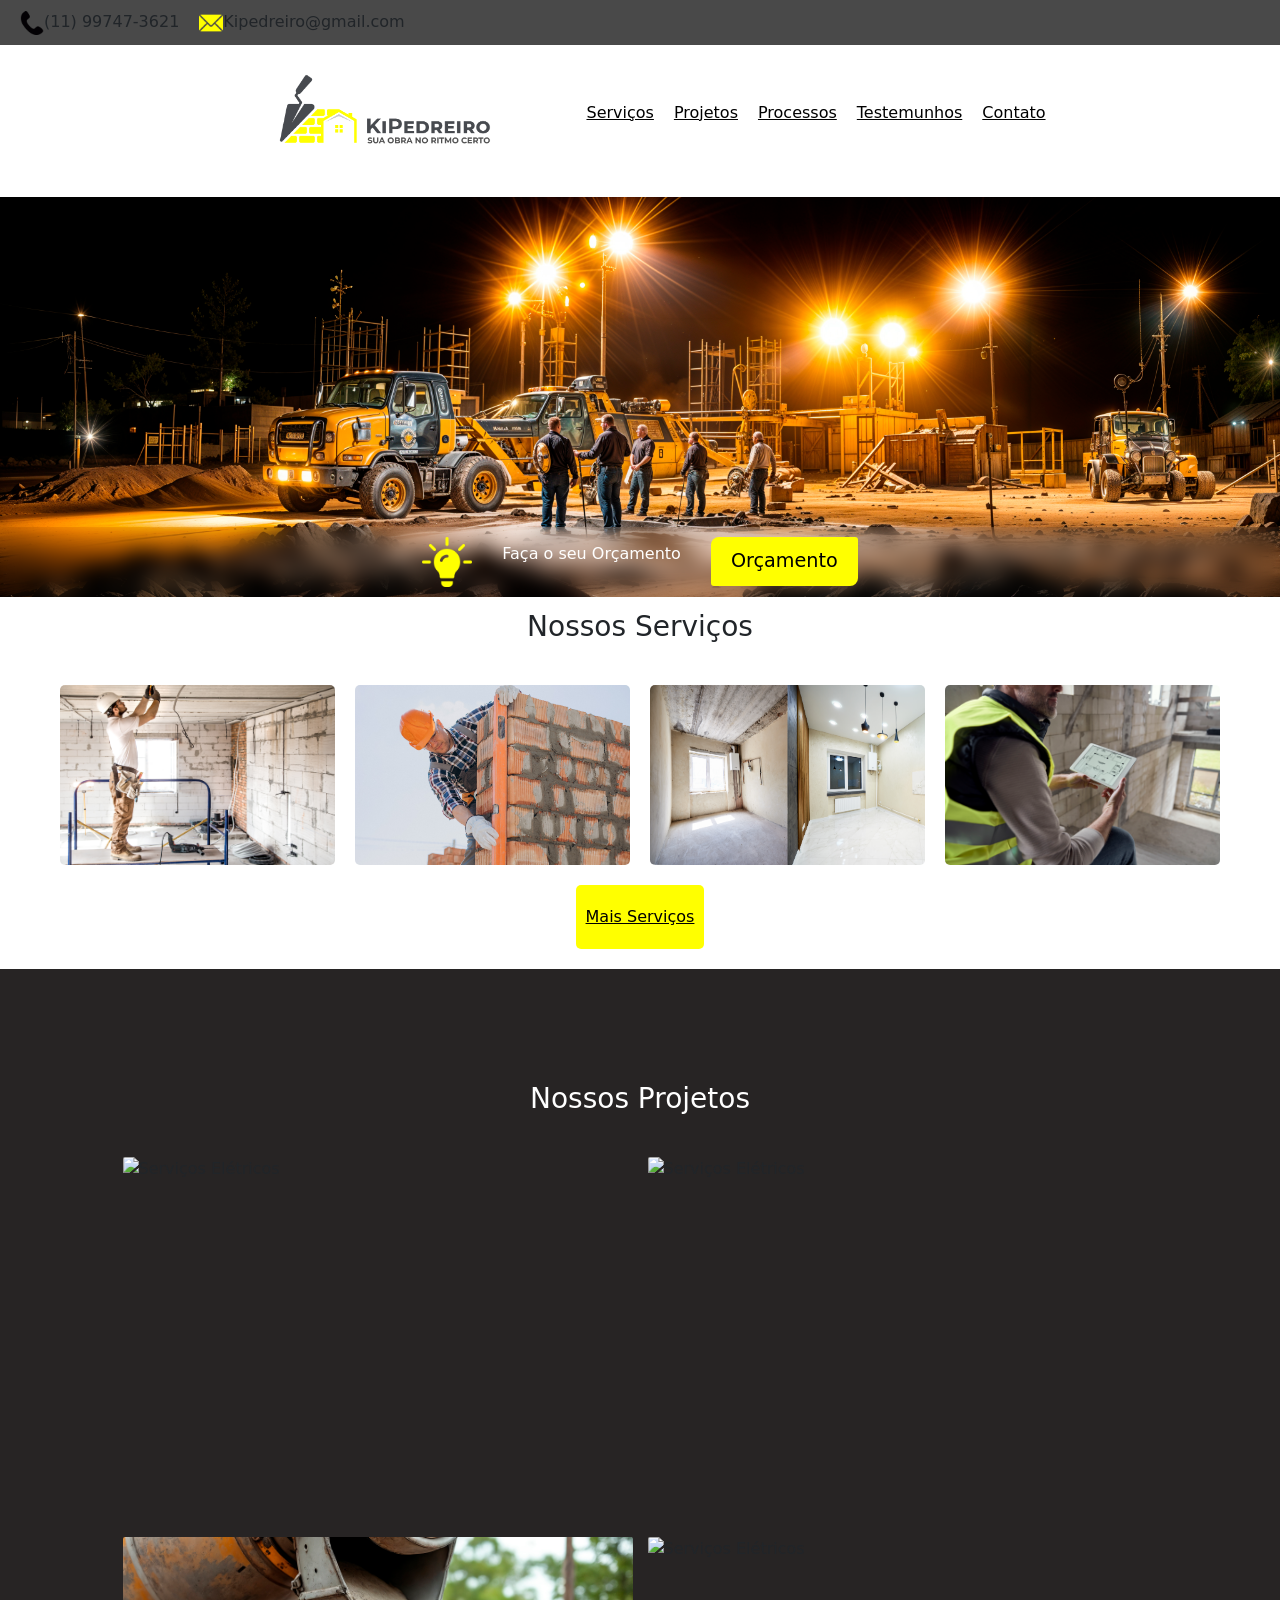
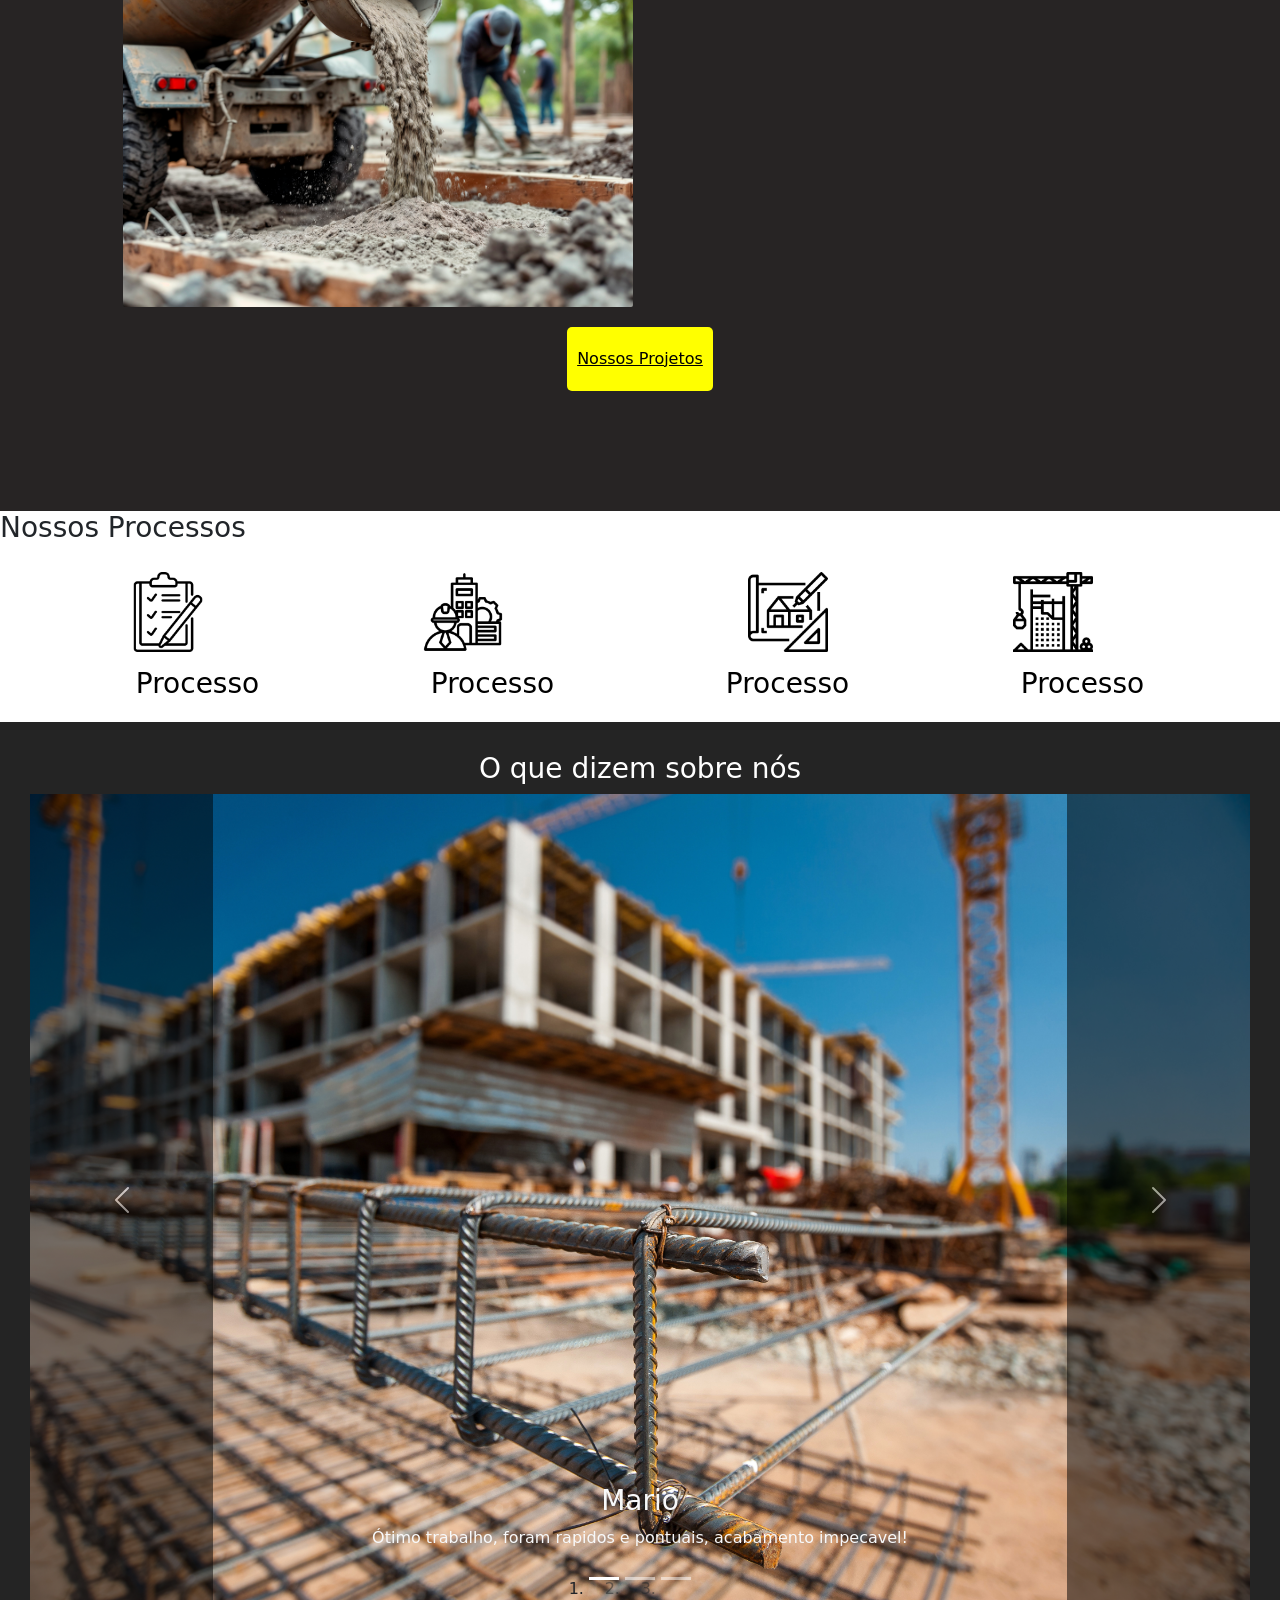
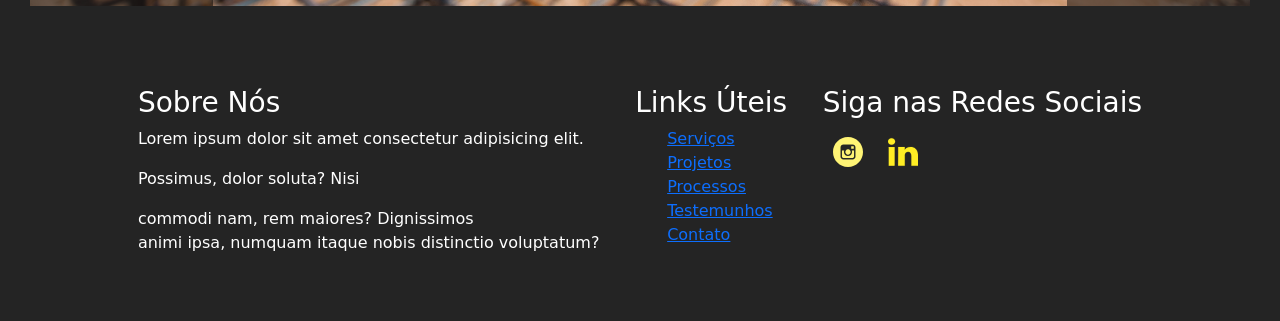
==== commit e6a92c47: "criando processos, testemunhos, footer e carrossel" ====
--- a/index.html
+++ b/index.html
@@ -16,8 +16,8 @@
             <nav class="menu-primario">
                 <img src="assets/img/logo/KiPedreiro.png" alt="Kipedreiro Logo" class="logo">
                 <ul class="menu-navegacao">
-                    <li><a href="#servicos" class="nav">Serviços</a></li>
-                    <li><a href="#projetos" class="nav">Projetos</a></li>
+                    <li><a href="servicos.html" class="nav">Serviços</a></li>
+                    <li><a href="projetos.html" class="nav">Projetos</a></li>
                     <li><a href="#processos" class="nav">Processos</a></li>
                     <li><a href="#testemunhos" class="nav">Testemunhos</a></li>
                     <li><a href="#contato" class="nav">Contato</a></li>
